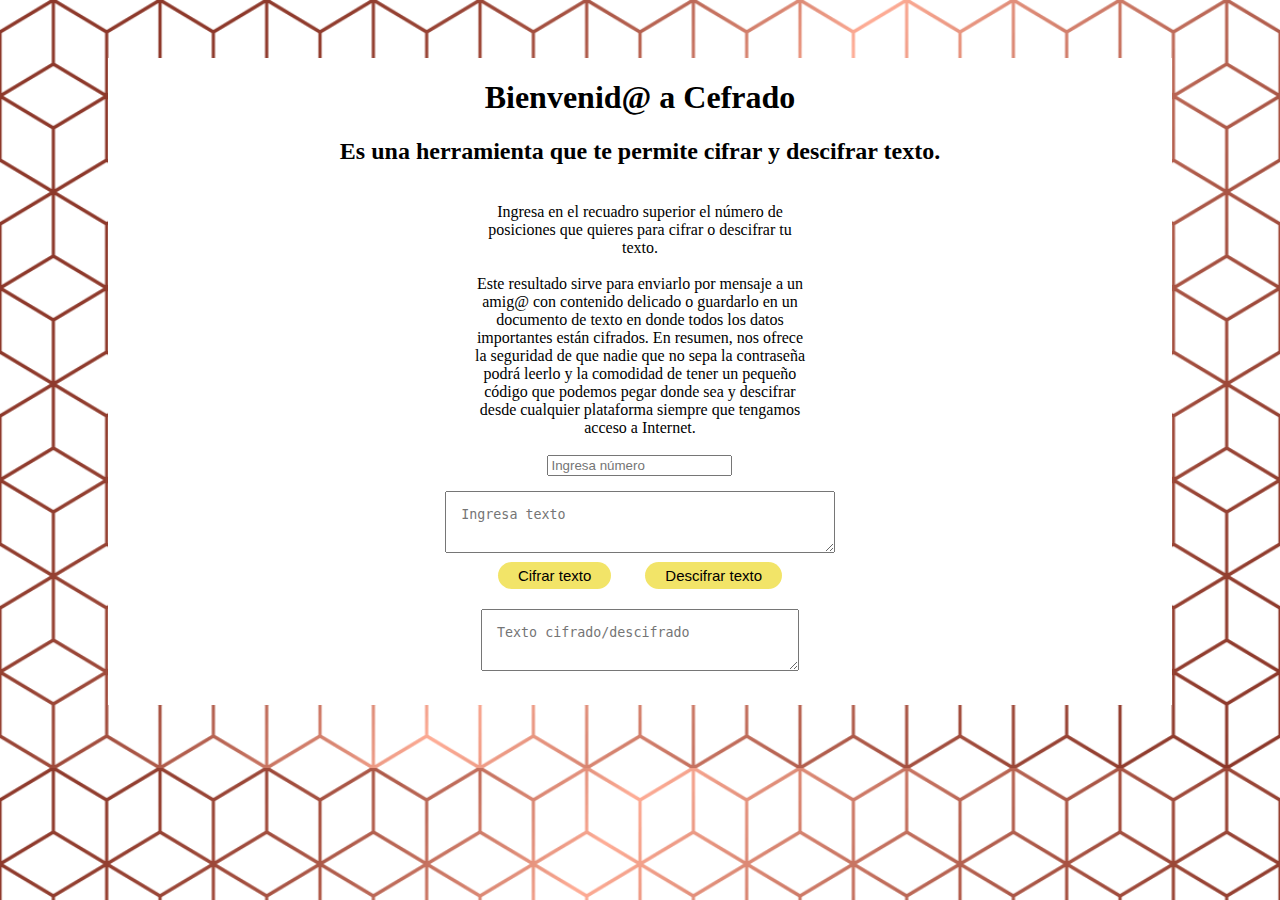
==== src/index.html @ 9d78784c "Esta es la primera versión de HTML y CSS" ====
<!DOCTYPE html>
<html>
<head>
  <meta charset="utf-8">
  <title>Caesar Cipher</title>
  <link rel="stylesheet" href="style.css" />
</head>
<body>
    
 <!--Bienvenida e intrucciones  -->     

 <section id="container">
<form class="form">
<header>
<section class="welcome">
    <h1>Bienvenid@ a <strong>Cefrado</strong></h1>
    <h2><strong</> Es una herramienta que te permite cifrar y descifrar texto.<strong</></h2>
    <br>
    <p>Ingresa en el recuadro superior el número de posiciones que quieres para cifrar o descifrar tu texto.</p> 
<br>
    <p>Este resultado sirve para enviarlo por mensaje a un amig@ con contenido delicado o guardarlo en un documento de texto en donde todos los datos importantes están cifrados. En resumen, nos ofrece la seguridad de que nadie que no sepa la contraseña podrá leerlo y la comodidad de tener un pequeño código que podemos pegar donde sea y descifrar desde cualquier plataforma siempre que tengamos acceso a Internet.</p>
<br>
</section>
</header>


<!--Solicitud de número de cáracter para posición de cifrado/descifrado -->
<section class="form-position">
    <input type="number" class="num" placeholder= "Ingresa número">
    
</section>

<!-- Solicitud de mensaje para cifrar y descrifrar-->
<section class="form-cipher">
        <textarea class="input-text" placeholder="Ingresa texto" required></textarea>
        
            </div>        
   
            <!-- Aquí van los botones -->
<div id="btns">
      <button class="btn" onclick="submit">Cifrar texto</button>
      <button class="btn" onclick="submit">Descifrar texto</button>
        </div>

<div class="form-cipher">
            <textarea class="input-text" placeholder="Texto cifrado/descifrado" required></textarea>
              </div>
 </section>

  <div id="root"></div>

</form>
<!-- Aquí va el pie de página -->
<footer>
  
   </footer>
 

  <script src="cipher.js"></script>
  <script src="index.js"></script>
</body>
</html>
---- src/style.css ----
body {
    display: flex;
    text-align: center;
    background-image: url("cubos.png");
    background-repeat: no-repeat;
    background-size: cover;
    padding: 50px 100px;
    
  }

  #container {
background-color: white;


  }

  p{
    width: 45%;
    margin: auto;
  }

.form-cipher {
    width: 80%;
    padding: 15px;
    margin: auto;
     
  }
/* cuadros de texto*/
.input-text {
  width: 60%;
  padding: 15px;
  margin: auto
}

/* Botones*/
.character {
  border-radius: 8px;
}

.btn{
  display: inline-block;
  padding: 5px 20px;
  margin: 5px 15px;
  font-size: 15px;
  cursor: pointer;
  text-align: center;
  text-decoration: none;
  outline: none;
  color: rgb(0, 0, 0);
  background-color: rgba(238, 219, 52, 0.747);
  border: none;
  border-radius: 15px;
}

.btn:hover {background-color: #f1c32a}

.btn:active {
  background-color: #ee8c4b;
  box-shadow: 0 5px #666;
  transform: translateY(4px);
}

.form {
  width:70%;
  margin:auto;
}
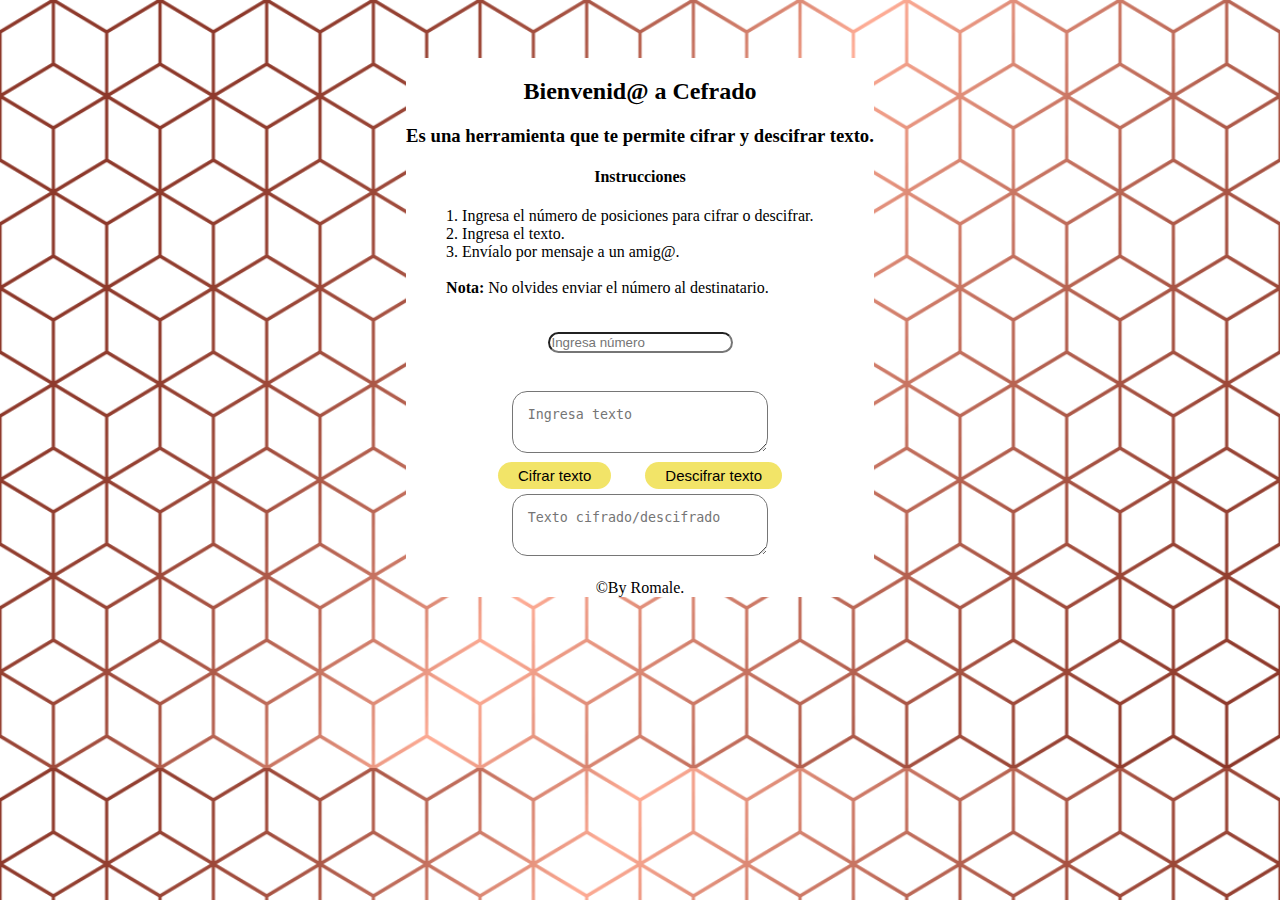
==== commit ce1bf0af: "versión para revisión parcial" ====
--- a/src/index.html
+++ b/src/index.html
@@ -10,28 +10,31 @@
  <!--Bienvenida e intrucciones  -->     
 
  <section id="container">
-<form class="form">
+
 <header>
 <section class="welcome">
-    <h1>Bienvenid@ a <strong>Cefrado</strong></h1>
-    <h2><strong</> Es una herramienta que te permite cifrar y descifrar texto.<strong</></h2>
-    <br>
-    <p>Ingresa en el recuadro superior el número de posiciones que quieres para cifrar o descifrar tu texto.</p> 
+    <h2>Bienvenid@ a <strong>Cefrado</strong></h2>
+    <h3>Es una herramienta que te permite cifrar y descifrar texto.</h3>
+    <h4><strong>Instrucciones</strong></h4> 
+<ul>  
+    <li>1. Ingresa el número de posiciones para cifrar o descifrar.</li>
+    <li>2. Ingresa el texto.</li> 
+    <li>3. Envíalo por mensaje a un amig@.</li>
 <br>
-    <p>Este resultado sirve para enviarlo por mensaje a un amig@ con contenido delicado o guardarlo en un documento de texto en donde todos los datos importantes están cifrados. En resumen, nos ofrece la seguridad de que nadie que no sepa la contraseña podrá leerlo y la comodidad de tener un pequeño código que podemos pegar donde sea y descifrar desde cualquier plataforma siempre que tengamos acceso a Internet.</p>
-<br>
+    <li> <strong>Nota:</strong> No olvides enviar el número al destinatario.</li>
+</ul>  
 </section>
 </header>
 
 
 <!--Solicitud de número de cáracter para posición de cifrado/descifrado -->
-<section class="form-position">
+<section class="formText">
     <input type="number" class="num" placeholder= "Ingresa número">
     
 </section>
 
 <!-- Solicitud de mensaje para cifrar y descrifrar-->
-<section class="form-cipher">
+<section class="formText">
         <textarea class="input-text" placeholder="Ingresa texto" required></textarea>
         
             </div>        
@@ -49,10 +52,10 @@
 
   <div id="root"></div>
 
-</form>
+
 <!-- Aquí va el pie de página -->
 <footer>
-  
+        ©By Romale.
    </footer>
  
 
--- a/src/style.css
+++ b/src/style.css
@@ -8,10 +8,16 @@
     padding: 50px 100px;
     
   }
+.welcome li{
+  list-style: none;
+  text-align: left;
+}
+
 
   #container {
 background-color: white;
-
+margin: 0 auto;
+border-radius: 15px;
 
   }
 
@@ -20,9 +26,9 @@
     margin: auto;
   }
 
-.form-cipher {
+.formText {
     width: 80%;
-    padding: 15px;
+    padding: 19px;
     margin: auto;
      
   }
@@ -30,7 +36,8 @@
 .input-text {
   width: 60%;
   padding: 15px;
-  margin: auto
+  margin: auto;
+  border-radius: 15px;
 }
 
 /* Botones*/
@@ -66,6 +73,9 @@
   margin:auto;
 }
 
+.num {
+  border-radius: 15px;
+}
  
   
   
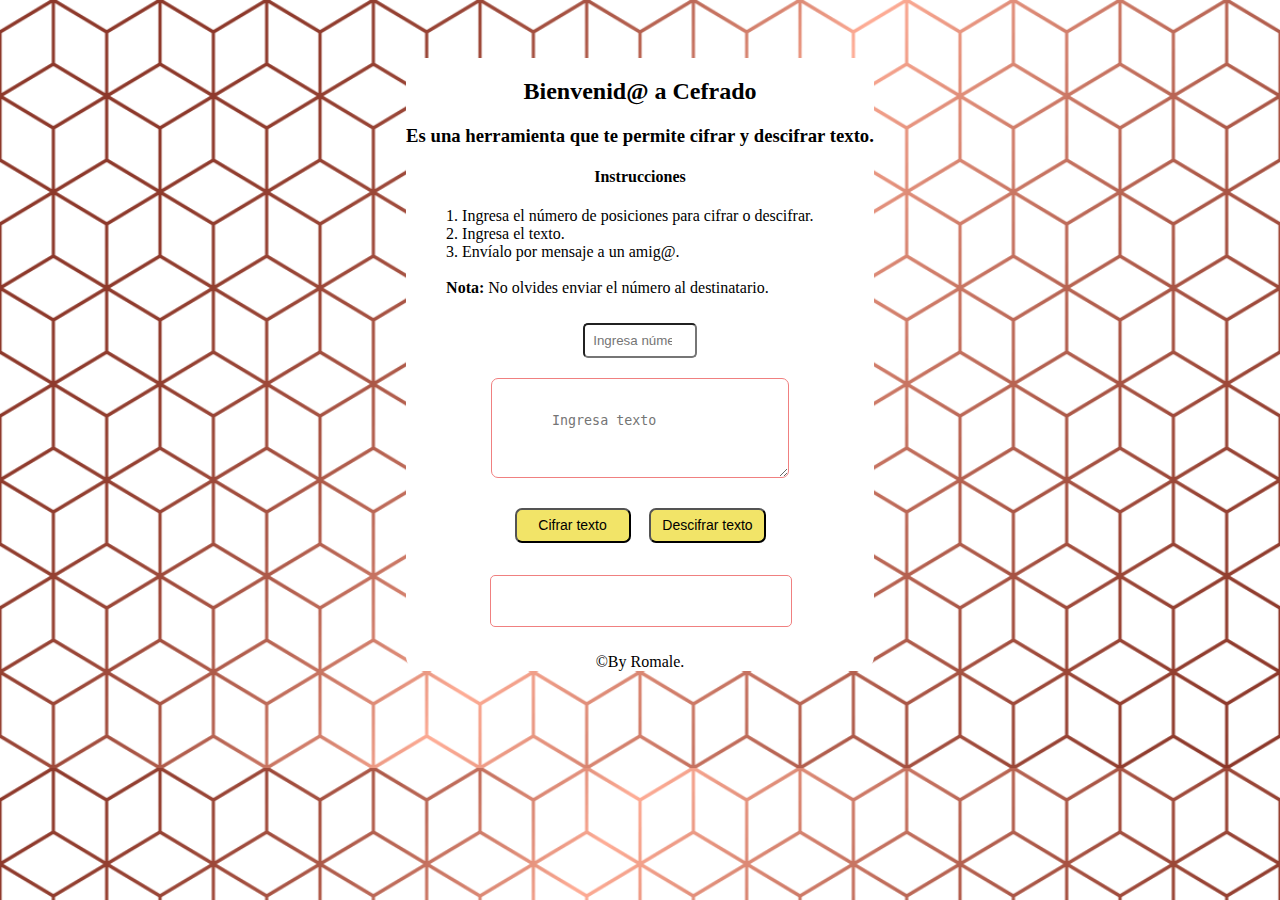
==== commit 8bc3c0c9: "ordenando códigos" ====
--- a/src/index.html
+++ b/src/index.html
@@ -6,11 +6,8 @@
   <link rel="stylesheet" href="style.css" />
 </head>
 <body>
-    
- <!--Bienvenida e intrucciones  -->     
-
+<!--Bienvenida e intrucciones  -->     
  <section id="container">
-
 <header>
 <section class="welcome">
     <h2>Bienvenid@ a <strong>Cefrado</strong></h2>
@@ -25,40 +22,29 @@
 </ul>  
 </section>
 </header>
-
-
 <!--Solicitud de número de cáracter para posición de cifrado/descifrado -->
 <section class="formText">
-    <input type="number" class="num" placeholder= "Ingresa número">
-    
-</section>
-
+  <input type="number" id="offset" class="num" placeholder= "Ingresa número">
+  </section>
 <!-- Solicitud de mensaje para cifrar y descrifrar-->
 <section class="formText">
-        <textarea class="input-text" placeholder="Ingresa texto" required></textarea>
-        
-            </div>        
-   
-            <!-- Aquí van los botones -->
+  <textarea type="text" id="inputText" placeholder="Ingresa texto"></textarea>
+  </div>        
+<!-- Aquí van los botones -->
 <div id="btns">
-      <button class="btn" onclick="submit">Cifrar texto</button>
-      <button class="btn" onclick="submit">Descifrar texto</button>
-        </div>
-
-<div class="form-cipher">
-            <textarea class="input-text" placeholder="Texto cifrado/descifrado" required></textarea>
-              </div>
- </section>
-
+  <button id="btn-cipher" class="btn">Cifrar texto</button>
+  <button id="btn-decipher" class="btn">Descifrar texto</button>
+  </div>
+<!-- Aquí va el texto cifrado/descifrado -->       
+<section class="formText">
+<div id="txt"></div>
+  </section>      
+  </section>
   <div id="root"></div>
-
-
 <!-- Aquí va el pie de página -->
 <footer>
         ©By Romale.
-   </footer>
- 
-
+  </footer>
   <script src="cipher.js"></script>
   <script src="index.js"></script>
 </body>
--- a/src/style.css
+++ b/src/style.css
@@ -1,81 +1,82 @@
 
 body {
-    display: flex;
-    text-align: center;
-    background-image: url("cubos.png");
-    background-repeat: no-repeat;
-    background-size: cover;
-    padding: 50px 100px;
-    
+  display: flex;
+  text-align: center;
+  background-image: url("cubos.png");
+  background-repeat: no-repeat;
+  background-size: cover;
+  padding: 50px 100px;
   }
+
 .welcome li{
   list-style: none;
   text-align: left;
-}
-
-
-  #container {
-background-color: white;
-margin: 0 auto;
-border-radius: 15px;
-
   }
 
-  p{
-    width: 45%;
-    margin: auto;
+ #container {
+  background-color: white;
+  margin: 0 auto;
+  border-radius: 15px;
+  }
+
+ p{
+  width: 45%;
+  margin: auto;
   }
 
 .formText {
     width: 80%;
-    padding: 19px;
+    padding: 10px;
     margin: auto;
-     
   }
 /* cuadros de texto*/
-.input-text {
-  width: 60%;
-  padding: 15px;
+#txt {
+  width:100%;
+  height:auto;
+  min-height:50px;
+  background-color: white;
+  border: thin solid rgb(240, 128, 128);
+  margin-bottom: 2%;
+  border-radius: 5px;
+  }
+
+#offset {
+  width: 25%;
+  padding: 8px;
   margin: auto;
-  border-radius: 15px;
-}
+  border-radius: 5px;
+  }
 
+#inputText{
+  padding: 9% 16%;
+  border: thin solid rgb(240, 128, 128);
+  border-radius: 7px;
+  margin-bottom: 5%;
+  }
 /* Botones*/
-.character {
-  border-radius: 8px;
-}
-
-.btn{
+#btns button {
   display: inline-block;
-  padding: 5px 20px;
-  margin: 5px 15px;
-  font-size: 15px;
-  cursor: pointer;
+  padding: 2%;
+  margin: 2% 2% 6% 2%;
+  font-size: 14px;
   text-align: center;
-  text-decoration: none;
-  outline: none;
   color: rgb(0, 0, 0);
   background-color: rgba(238, 219, 52, 0.747);
-  border: none;
-  border-radius: 15px;
-}
+  border-radius: 7px;
+  margin: 2% 2% 6% 2%;
+  width: 31%;
+  }
 
 .btn:hover {background-color: #f1c32a}
 
-.btn:active {
-  background-color: #ee8c4b;
-  box-shadow: 0 5px #666;
-  transform: translateY(4px);
-}
-
-.form {
-  width:70%;
-  margin:auto;
-}
+#btn-cipher{
+  padding: 2% 5%;
+  }
 
 .num {
-  border-radius: 15px;
-}
+  border-radius: 5px;
+  width: 110px;
+  }
  
   
   
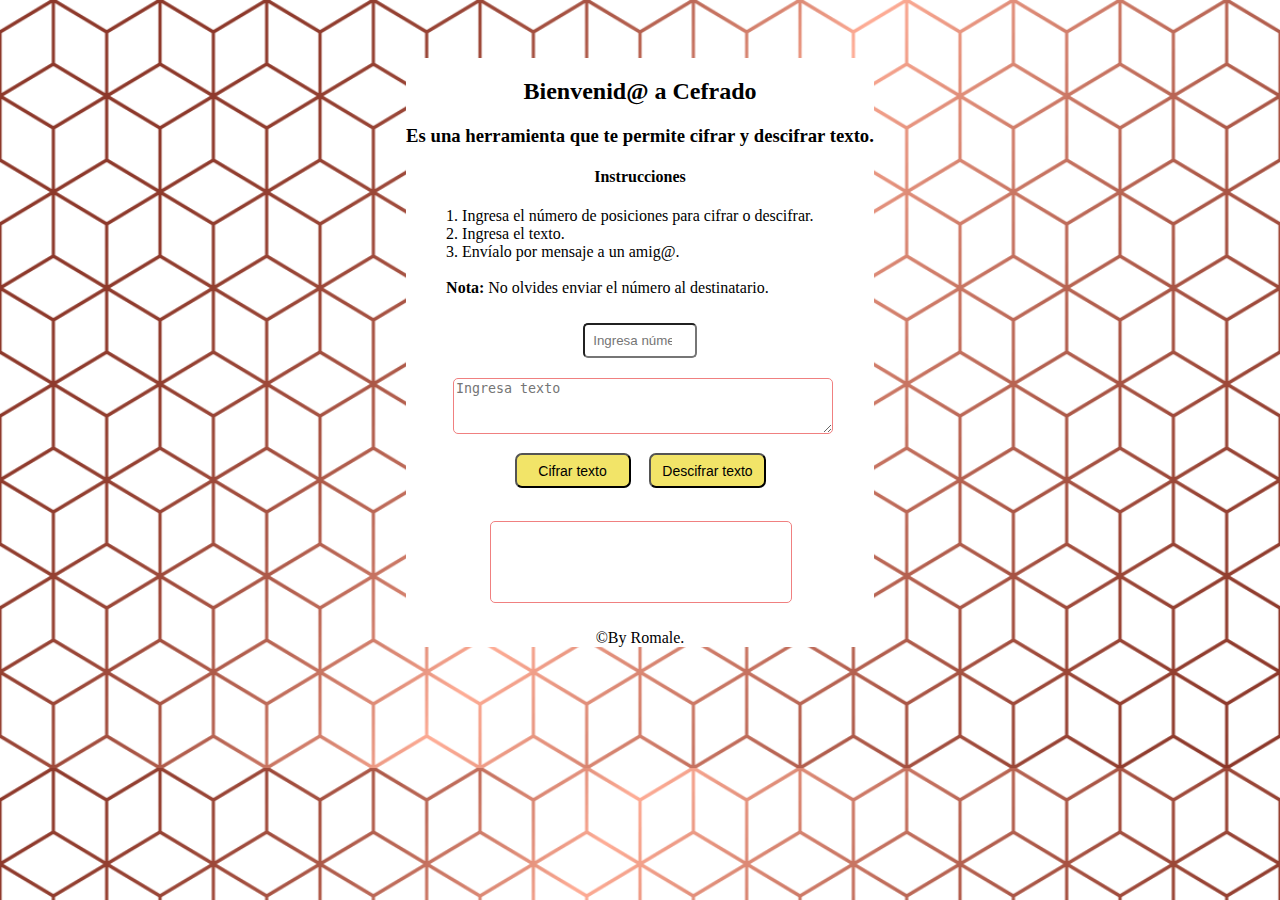
==== commit 297261be: "añadiendo README de proyecto" ====
--- a/src/index.html
+++ b/src/index.html
@@ -1,35 +1,34 @@
 <!DOCTYPE html>
 <html>
-<head>
-  <meta charset="utf-8">
-  <title>Caesar Cipher</title>
-  <link rel="stylesheet" href="style.css" />
-</head>
-<body>
+  <head>
+    <meta charset="utf-8">
+    <title>Caesar Cipher</title>
+    <link rel="stylesheet" href="style.css" />
+  </head>
+  <body>
 <!--Bienvenida e intrucciones  -->     
- <section id="container">
-<header>
-<section class="welcome">
-    <h2>Bienvenid@ a <strong>Cefrado</strong></h2>
-    <h3>Es una herramienta que te permite cifrar y descifrar texto.</h3>
-    <h4><strong>Instrucciones</strong></h4> 
-<ul>  
-    <li>1. Ingresa el número de posiciones para cifrar o descifrar.</li>
-    <li>2. Ingresa el texto.</li> 
-    <li>3. Envíalo por mensaje a un amig@.</li>
-<br>
-    <li> <strong>Nota:</strong> No olvides enviar el número al destinatario.</li>
-</ul>  
-</section>
-</header>
+    <section id="container">
+      <header>
+        <div class="welcome">
+          <h2>Bienvenid@ a <strong>Cefrado</strong></h2>
+          <h3>Es una herramienta que te permite cifrar y descifrar texto.</h3>
+          <h4><strong>Instrucciones</strong></h4> 
+          <ul>  
+            <li>1. Ingresa el número de posiciones para cifrar o descifrar.</li>
+            <li>2. Ingresa el texto.</li> 
+            <li>3. Envíalo por mensaje a un amig@.</li>
+            <br>
+            <li> <strong>Nota:</strong> No olvides enviar el número al destinatario.</li>
+          </ul>  
+        </div>
+      </header>
 <!--Solicitud de número de cáracter para posición de cifrado/descifrado -->
-<section class="formText">
-  <input type="number" id="offset" class="num" placeholder= "Ingresa número">
-  </section>
+    <section class="formText">
+      <input type="number" id="offset" class="num" placeholder= "Ingresa número">
+    </section>
 <!-- Solicitud de mensaje para cifrar y descrifrar-->
 <section class="formText">
   <textarea type="text" id="inputText" placeholder="Ingresa texto"></textarea>
-  </div>        
 <!-- Aquí van los botones -->
 <div id="btns">
   <button id="btn-cipher" class="btn">Cifrar texto</button>
@@ -38,13 +37,15 @@
 <!-- Aquí va el texto cifrado/descifrado -->       
 <section class="formText">
 <div id="txt"></div>
-  </section>      
-  </section>
-  <div id="root"></div>
+</section>      
+</section>
+<footer>
+  ©By Romale.
+    </footer>
+</section>
+<div id="root"></div>
 <!-- Aquí va el pie de página -->
-<footer>
-        ©By Romale.
-  </footer>
+   
   <script src="cipher.js"></script>
   <script src="index.js"></script>
 </body>
--- a/src/style.css
+++ b/src/style.css
@@ -13,13 +13,13 @@
   text-align: left;
   }
 
- #container {
+#container {
   background-color: white;
   margin: 0 auto;
   border-radius: 15px;
   }
 
- p{
+p{
   width: 45%;
   margin: auto;
   }
@@ -32,8 +32,7 @@
 /* cuadros de texto*/
 #txt {
   width:100%;
-  height:auto;
-  min-height:50px;
+  height:80px;
   background-color: white;
   border: thin solid rgb(240, 128, 128);
   margin-bottom: 2%;
@@ -48,10 +47,13 @@
   }
 
 #inputText{
-  padding: 9% 16%;
+  width:100%;
+  height:auto;
+  min-height:50px;
+  background-color: white;
   border: thin solid rgb(240, 128, 128);
-  border-radius: 7px;
-  margin-bottom: 5%;
+  margin-bottom: 2%;
+  border-radius: 5px;
   }
 /* Botones*/
 #btns button {
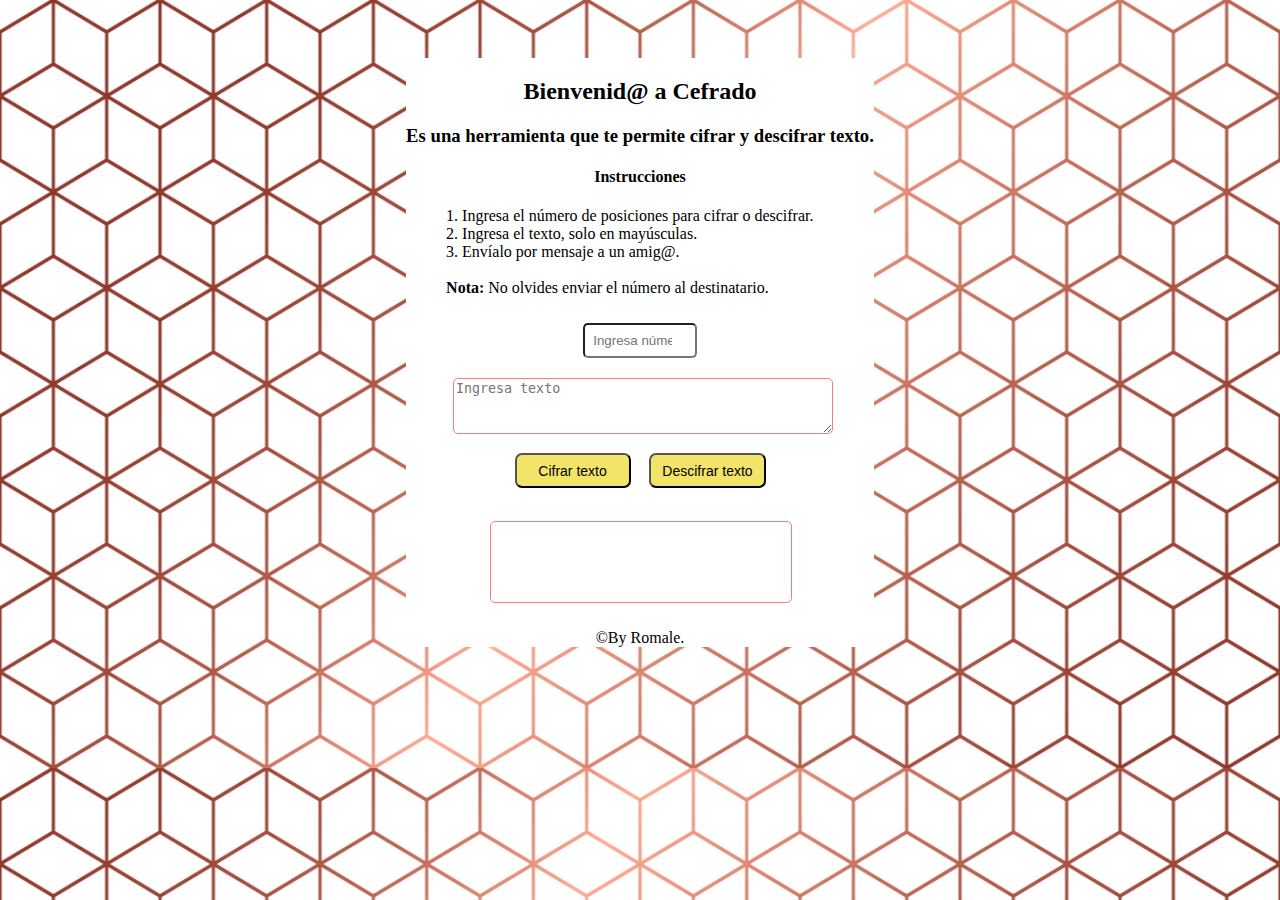
==== commit 7e1d3d4f: "modificando REAME" ====
--- a/src/index.html
+++ b/src/index.html
@@ -15,39 +15,38 @@
           <h4><strong>Instrucciones</strong></h4> 
           <ul>  
             <li>1. Ingresa el número de posiciones para cifrar o descifrar.</li>
-            <li>2. Ingresa el texto.</li> 
+            <li>2. Ingresa el texto, solo en mayúsculas.</li> 
             <li>3. Envíalo por mensaje a un amig@.</li>
             <br>
             <li> <strong>Nota:</strong> No olvides enviar el número al destinatario.</li>
           </ul>  
         </div>
       </header>
-<!--Solicitud de número de cáracter para posición de cifrado/descifrado -->
+<!--Solicitud de número de caracter para posición de cifrado/descifrado -->
     <section class="formText">
       <input type="number" id="offset" class="num" placeholder= "Ingresa número">
     </section>
 <!-- Solicitud de mensaje para cifrar y descrifrar-->
-<section class="formText">
-  <textarea type="text" id="inputText" placeholder="Ingresa texto"></textarea>
+    <section class="formText">
+      <textarea type="text" id="inputText" placeholder="Ingresa texto"></textarea>
 <!-- Aquí van los botones -->
-<div id="btns">
-  <button id="btn-cipher" class="btn">Cifrar texto</button>
-  <button id="btn-decipher" class="btn">Descifrar texto</button>
-  </div>
+      <div id="btns">
+        <button id="btn-cipher" class="btn">Cifrar texto</button>
+        <button id="btn-decipher" class="btn">Descifrar texto</button>
+      </div>
 <!-- Aquí va el texto cifrado/descifrado -->       
-<section class="formText">
-<div id="txt"></div>
-</section>      
-</section>
-<footer>
+      <div class="formText">
+        <div id="txt"></div>
+      </div>      
+    </section>
+    <footer>
   ©By Romale.
     </footer>
-</section>
-<div id="root"></div>
+    </section>
+    <div id="root"></div>
 <!-- Aquí va el pie de página -->
-   
-  <script src="cipher.js"></script>
-  <script src="index.js"></script>
-</body>
+    <script src="cipher.js"></script>
+    <script src="index.js"></script>
+  </body>
 </html>
 
